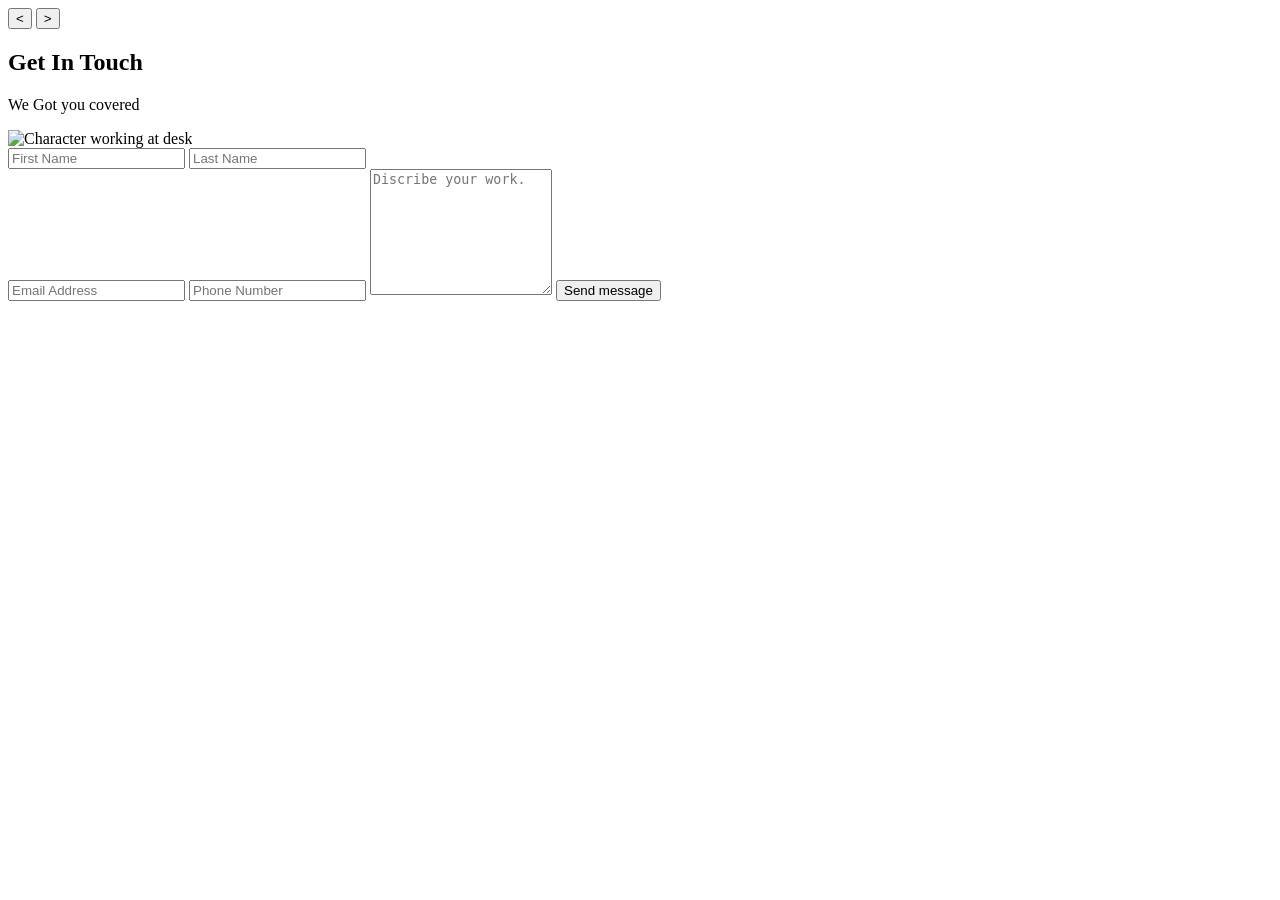
==== contact.html @ 320a5e26 "Add files via upload" ====
<!doctype html>
<html lang="en">
  <head>
    <meta charset="UTF-8" />
    <meta name="viewport" content="width=device-width, initial-scale=1.0" />
    <title>Contact Section</title>
    <link rel="stylesheet" href="style copy.css" />
  </head>
  <body>
    <section class="contact-section">
      <div class="contact-header">
        <div class="nav-arrows">
          <a href="index.html"><button class="arrow-btn">&lt;</button></a>

          <button class="arrow-btn">&gt;</button>
        </div>
        <h2>Get In <span class="highlight">Touch</span></h2>
        <p>We Got you covered</p>
      </div>

      <div class="contact-container">
        <div class="contact-image">
          <img src="./images/image.jpg" alt="Character working at desk" />
        </div>

        <div class="contact-form-container">
          <form
            class="contact-form"
            action="https://formspree.io/f/mjgzzngk"
            method="post"
          >
            <div class="form-row">
              <label>
                <input
                  type="text"
                  name="firstName"
                  placeholder="First Name"
                  required
                />
              </label>

              <label>
                <input
                  type="text"
                  name="lastName"
                  placeholder="Last Name"
                  required
                />
              </label>
            </div>

            <label>
              <input
                type="email"
                name="email"
                placeholder="Email Address"
                required
              />
            </label>

            <label>
              <input type="tel" name="phone" placeholder="Phone Number" />
            </label>

            <label>
              <textarea
                name="Discribe your work."
                placeholder="Discribe your work. "
                rows="8"
                required
              ></textarea>
            </label>
            <button type="submit" class="submit-btn">Send message</button>
          </form>
        </div>
      </div>
    </section>
  </body>
</html>
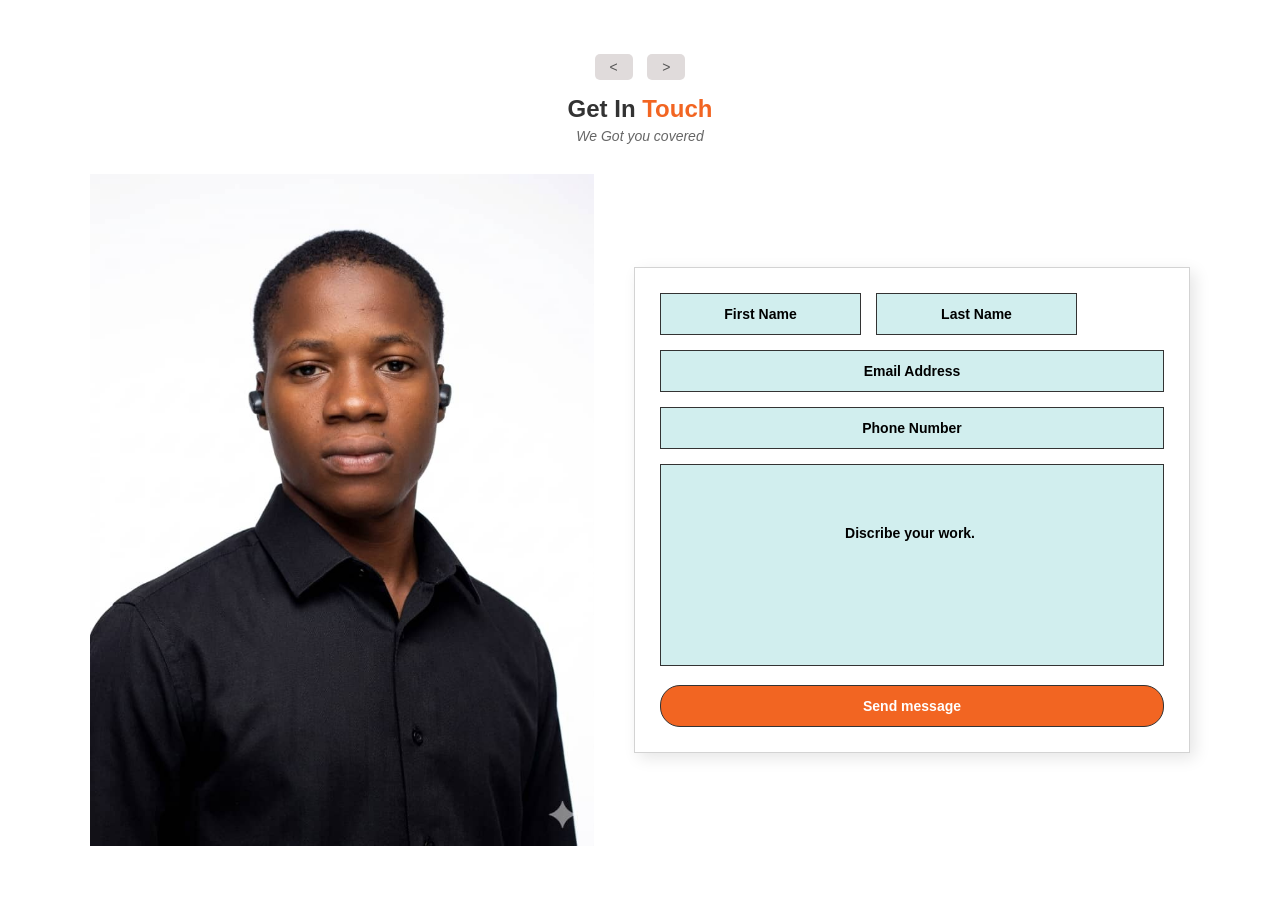
==== commit 778de4fa: "Update contact.html" ====
--- a/contact.html
+++ b/contact.html
@@ -75,5 +75,6 @@
         </div>
       </div>
     </section>
+    <script src="./script.js"></script>
   </body>
 </html>
--- a/style copy.css
+++ b/style copy.css
@@ -0,0 +1,157 @@
+
+* {
+    margin: 0;
+    padding: 0;
+    box-sizing: border-box;
+    font-family: 'Arial', sans-serif;
+}
+
+body {
+    background-color: #ffffff;
+    display: flex;
+    justify-content: center;
+    align-items: center;
+    min-height: 100vh;
+    padding: 20px;
+}
+
+.contact-section {
+    width: 100%;
+    max-width: 1100px;
+    margin: 0 auto;
+}
+
+.contact-header {
+    text-align: center;
+    margin-bottom: 30px;
+}
+
+.nav-arrows {
+    margin-bottom: 15px;
+}
+
+.arrow-btn {
+    background-color: #e0dbdb;
+    border: none;
+    border-radius: 5px;
+    padding: 5px 15px;
+    margin: 0 5px;
+    cursor: pointer;
+    font-size: 14px;
+    color: #555;
+}
+
+.contact-header h2 {
+    font-size: 24px;
+    color: #333;
+    margin-bottom: 5px;
+}
+
+.contact-header .highlight {
+    color: #f26522; /
+}
+
+.contact-header p {
+    font-size: 14px;
+    color: #666;
+    font-style: italic;
+}
+
+.contact-container {
+    display: flex;
+    justify-content: space-between;
+    align-items: center;
+    gap: 40px;
+    flex-wrap: wrap; 
+}
+
+.contact-image {
+    flex: 1;
+    min-width: 300px;
+    display: flex;
+    justify-content: center;
+}
+
+.contact-image img {
+    max-width: 100%;
+    height: auto;
+    object-fit: contain;
+}
+
+.contact-form-container {
+    flex: 1;
+    min-width: 350px;
+    background: #ffffff;
+    padding: 25px;
+    border: 1px solid #d3d3d3;
+    box-shadow: 5px 5px 15px rgba(0, 0, 0, 0.1);
+}
+
+.contact-form {
+    display: flex;
+    flex-direction: column;
+    gap: 15px;
+}
+
+.form-row {
+    display: flex;
+    gap: 15px;
+}
+
+.form-row input {
+    flex: 1;
+}
+
+input[type="text"],
+input[type="email"],
+input[type="tel"],
+textarea {
+    width: 100%;
+    background-color: #d1eeee; 
+    border: 1px solid #333;
+    padding: 12px;
+    font-size: 14px;
+    color: #000;
+    text-align: center; 
+    outline: none;
+}
+
+input::placeholder,
+textarea::placeholder {
+    color: #000;
+    font-weight: bold;
+}
+
+textarea {
+    resize: none;
+    text-align: center;
+    padding-top: 60px; 
+}
+
+
+.submit-btn {
+    background-color: #f26522; 
+    color: white;
+    border: 1px solid #333;
+    border-radius: 20px; 
+    padding: 12px;
+    font-size: 14px;
+    font-weight: bold;
+    cursor: pointer;
+    transition: background 0.2s ease;
+}
+
+.submit-btn:hover {
+    background-color: #d45113;
+}
+
+
+@media (max-width: 768px) {
+    .contact-container {
+        flex-direction: column;
+    }
+    .form-row {
+        flex-direction: column;
+        gap: 15px;
+    }
+}
